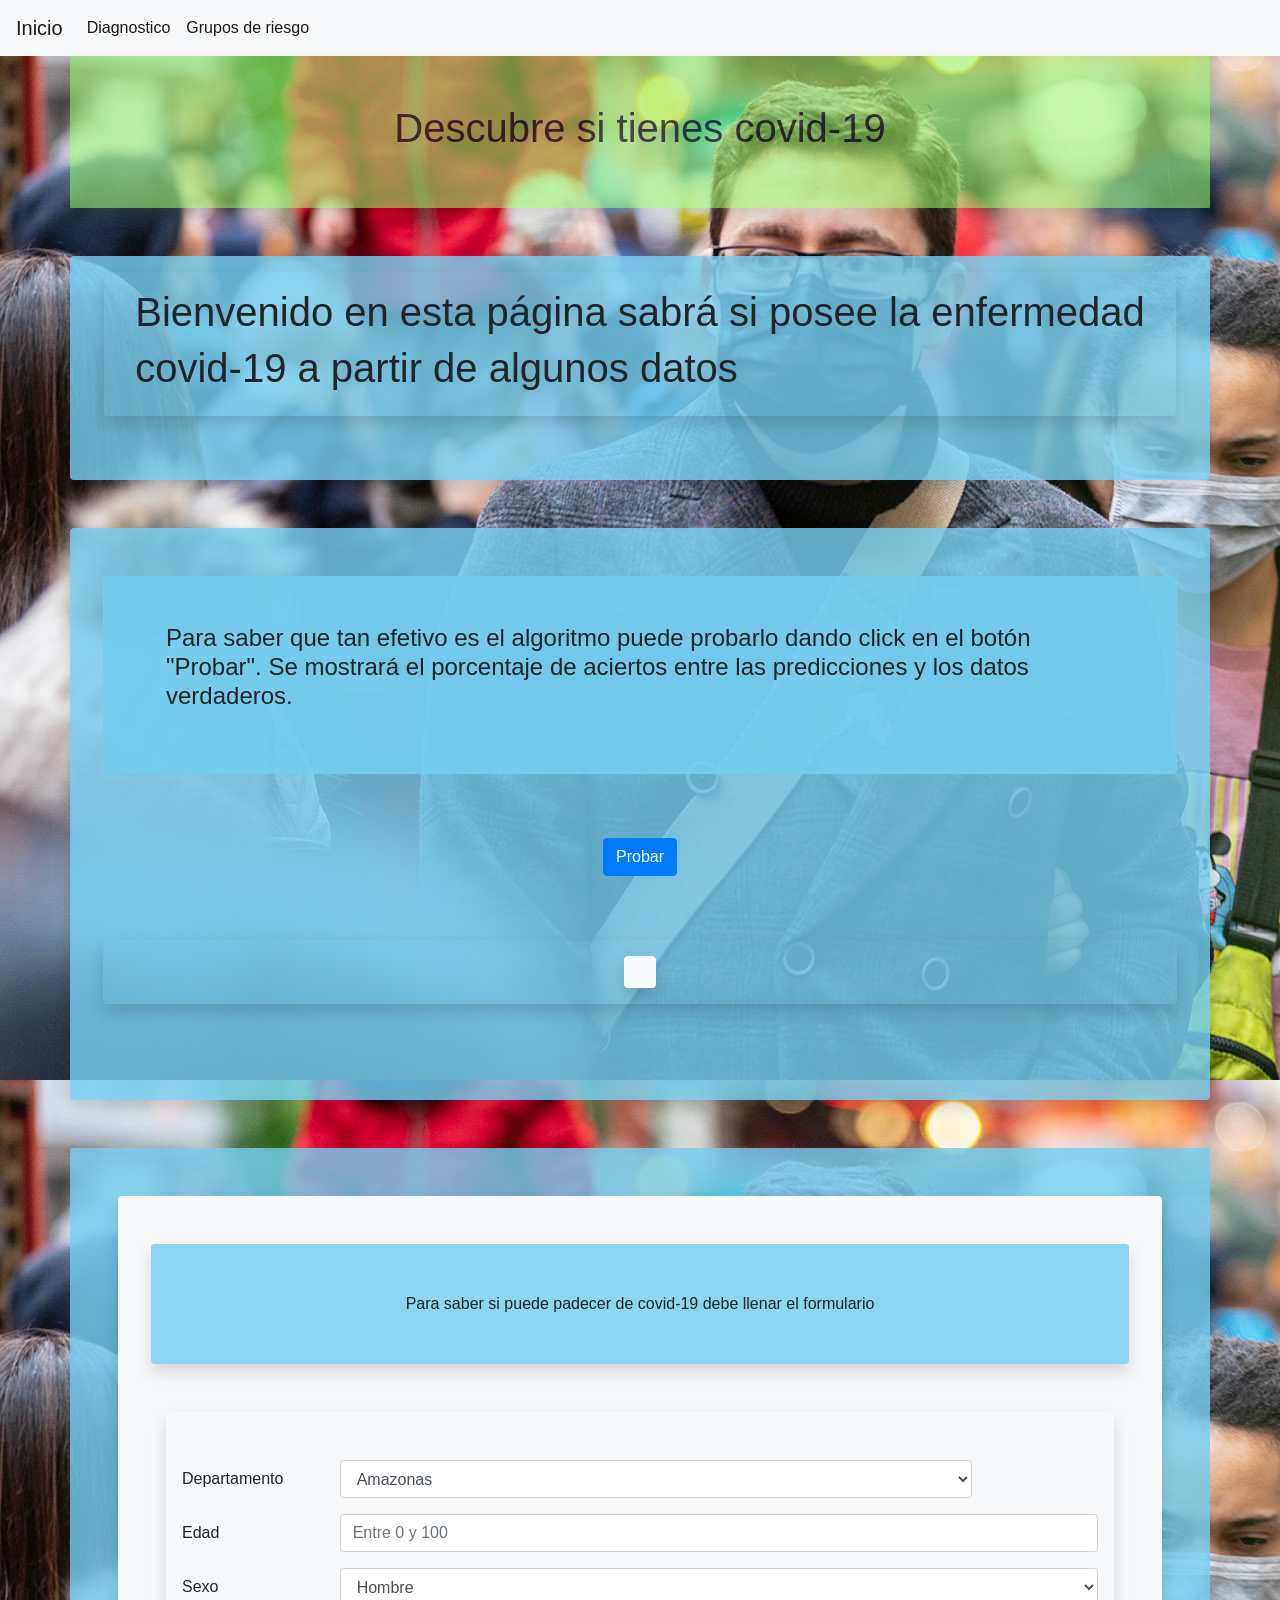
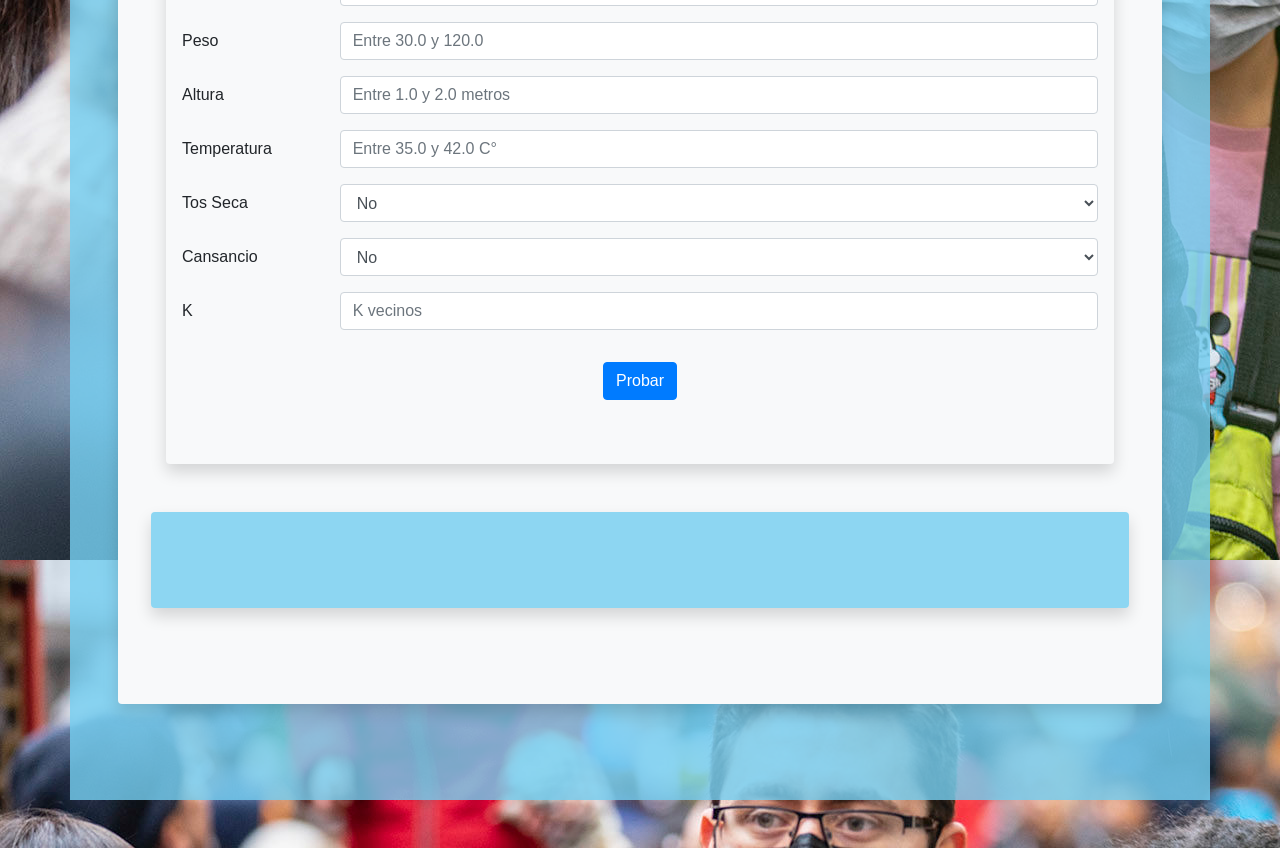
==== Frontend/index.html @ a307c4d5 "fomulario en grupos de riesgo" ====
<!DOCTYPE html>
<html lang="en">

<head>
  <!-- Required meta tags -->
  <meta charset="utf-8" />
  <meta name="viewport" content="width=device-width, initial-scale=1, shrink-to-fit=no" />
  <title>Concurrencia TF</title>

  <!-- Bootstrap CSS -->
  <link rel="stylesheet" href="https://stackpath.bootstrapcdn.com/bootstrap/4.5.0/css/bootstrap.min.css"
    integrity="sha384-9aIt2nRpC12Uk9gS9baDl411NQApFmC26EwAOH8WgZl5MYYxFfc+NcPb1dKGj7Sk" crossorigin="anonymous" />

</head>

<body style="background-image: url('assets/covid.jpg');">
  <nav class="navbar navbar-expand-lg navbar-light bg-light">
    <a class="navbar-brand" href="index.html">Inicio</a>
    <button class="navbar-toggler" type="button" data-toggle="collapse" data-target="#navbarSupportedContent"
      aria-controls="navbarSupportedContent" aria-expanded="false" aria-label="Toggle navigation">
      <span class="navbar-toggler-icon"></span>
    </button>

    <div class="collapse navbar-collapse" id="navbarSupportedContent">
      <ul class="navbar-nav mr-auto">
        <li class="nav-item active">
          <a class="nav-link" href="diagnostico.html">Diagnostico</a>
        </li>
        <li class="nav-item active">
          <a class="nav-link" href="grupos_de_riesgo.html">Grupos de riesgo</a>
        </li>
      </ul>
    </div>
  </nav>
  <div class="container mb-5" style="background: rgba(150, 247, 105, 0.705); opacity: 0.8;">
    <div class="row justify-content-center shadow p-3 mb-5 rounded py-5">
      <div class="col-md-auto">
        <h1>Descubre si tienes covid-19</h1>
      </div>
    </div>
  </div>
  <div class="container">
    <div class="row justify-content-center shadow p-3 mb-5 rounded py-2"
      style="background: rgba(117, 206, 241, 0.815);">
      <div class="col-md-auto justify-content-center shadow p-3 mb-5 rounded py-2">
        <div class="col-md-auto justify-content-center justify-content-center">
          <h1>Bienvenido en esta página sabrá si posee la enfermedad</h1>
        </div>
        <div class="col-md-auto justify-content-center justify-content-center">
          <h1>covid-19 a partir de algunos datos</h1>
        </div>
      </div>
    </div>
  </div>

  <div class="container shadow p-5 mb-5 rounded" style="background: rgba(117, 206, 241, 0.815);">
    <div class="row justify-content-center p-5 mb-5 rounded" style="background: rgba(117, 206, 241, 0.815);">
      <div class="col-md-auto justify-content-center">
        <h4>
          Para saber que tan efetivo es el algoritmo puede probarlo dando
          click en el botón "Probar". Se mostrará el porcentaje de aciertos
          entre las predicciones y los datos verdaderos.
        </h4>
      </div>
      <div class="col-md-auto justify-content-center">
        <h4></h4>
      </div>
    </div>
    <div class="row justify-content-center p-3 mb-5 rounded">
      <button type="submit" class="btn btn-primary" onclick="myFunction()">
        Probar
      </button>
    </div>

    <div class="row justify-content-center shadow p-3 mb-5 rounded">
      <div id="rpta" class="row justify-content-center shadow p-3 rounded bg-light"></div>
    </div>
  </div>

  <div class="container p-5 mb-5" style="background: rgba(117, 206, 241, 0.815);">
    <div class="clo justify-content-center bg-light shadow p-5 mb-5 rounded py-5 px-8">
      <div class="row justify-content-center shadow p-3 mb-5 rounded py-5"
        style="background: rgba(117, 206, 241, 0.815);">
        <div>
          Para saber si puede padecer de covid-19 debe llenar el formulario
        </div>
      </div>

      <div class="col justify-content-center bg-light shadow p-3 mb-5 rounded py-5">
        <div class="form-group row">
          <label class="col-sm-2 col-form-label" for="V1">Departamento</label>
          <div class="col-sm-10">
            <select class="col-sm-10 form-control" id="V1">
              <option value="0.0">Amazonas</option>
              <option value="1.0">Áncash</option>
              <option value="2.0">Apurimac</option>
              <option value="3.0">Arequipa</option>
              <option value="4.0">Ayacucho</option>
              <option value="5.0">Cajamarca</option>
              <option value="6.0">Callao</option>
              <option value="7.0">Cusco</option>
              <option value="8.0">Huancavelica</option>
              <option value="9.0">Huánuco</option>
              <option value="10.0">Ica</option>
              <option value="11.0">Junin</option>
              <option value="12.0">La Libertad</option>
              <option value="13.0">Lambayeque</option>
              <option value="14.0">Lima</option>
              <option value="15.0">Loreto</option>
              <option value="16.0">Madre de Dios</option>
              <option value="17.0">Moquegua</option>
              <option value="18.0">Pasco</option>
              <option value="19.0">Piura</option>
              <option value="20.0">Puno</option>
              <option value="21.0">San Martin</option>
              <option value="22.0">Tacna</option>
              <option value="23.0">Tumbes</option>
              <option value="24.0">Ucayali</option>
            </select>
          </div>
        </div>
        <div class="form-group row">
          <label class="col-sm-2 col-form-label">Edad</label>
          <div class="col-sm-10">
            <input id="V2" type="text" class="form-control" placeholder="Entre 0 y 100" />
          </div>
        </div>
        <div class="form-group row">
          <label class="col-sm-2 col-form-label"> Sexo</label>
          <div class="col-sm-10">
            <select id="V3" class="form-control">
              <option value="0.0">Hombre</option>
              <option value="1.0">Mujer</option>
            </select>
          </div>
        </div>
        <div class="form-group row">
          <label class="col-sm-2 col-form-label">Peso</label>
          <div class="col-sm-10">
            <input id="V4" type="text" class="form-control" placeholder="Entre 30.0 y 120.0" />
          </div>
        </div>
        <div class="form-group row">
          <label class="col-sm-2 col-form-label"> Altura</label>
          <div class="col-sm-10">
            <input id="V5" type="text" class="form-control" placeholder="Entre 1.0 y 2.0 metros" />
          </div>
        </div>
        <div class="form-group row">
          <label class="col-sm-2 col-form-label"> Temperatura</label>
          <div class="col-sm-10">
            <input id="V6" type="text" class="form-control" placeholder="Entre 35.0 y 42.0 C°" />
          </div>
        </div>
        <div class="form-group row">
          <label class="col-sm-2 col-form-label"> Tos Seca</label>
          <div class="col-sm-10">
            <select id="V7" class="form-control">
              <option value="0.0">No</option>
              <option value="1.0">Si</option>
            </select>
          </div>
        </div>
        <div class="form-group row">
          <label class="col-sm-2 col-form-label">Cansancio</label>
          <div class="col-sm-10">
            <select id="V8" class="form-control">
              <option value="0.0">No</option>
              <option value="1.0">Si</option>
            </select>
          </div>
        </div>

        <div class="form-group row">
          <label class="col-sm-2 col-form-label"> K</label>
          <div class="col-sm-10">
            <input id="K" type="text" class="form-control" id="inputPassword" placeholder="K vecinos" />
          </div>
        </div>

        <div class="row justify-content-center py-3">
          <button type="submit" class="justify-content-center btn btn-primary" onclick="myFunctionPost()">
            Probar
          </button>
        </div>
      </div>

      <div id="rptaDos" class="row justify-content-center shadow p-3 mb-5 rounded py-5"
        style="background: rgba(117, 206, 241, 0.815);"></div>
    </div>
  </div>

  <!-- Optional JavaScript -->

  <script type="text/javascript">
    var porcentaje;
    var ana;
    //carousel()

    function myFunctionPost() {
      var res;

      $.ajax({
        type: "POST",
        async: false,
        contentType: "application/json; charset=utf-8",
        dataType: "json",
        url: "http://127.0.0.1:5000/api/covid", //url guarda la ruta hacia donde se hace la peticion
        data: JSON.stringify({
          v1: document.getElementById("V1").value,
          v2: document.getElementById("V2").value,
          v3: document.getElementById("V3").value,
          v4: document.getElementById("V4").value,
          v5: document.getElementById("V5").value,
          v6: document.getElementById("V6").value,
          v7: document.getElementById("V7").value,
          v8: document.getElementById("V8").value,
          kvariable: document.getElementById("K").value,
        }),
        processData: false,
        success: function (datos) {
          //success es una funcion que se utiliza si el servidor retorna informacion
          console.log(datos.devoresultado);
          res = datos.devoresultado;
        },
      });

      var hola = document.getElementById("rptaDos");

      hola.innerHTML = "El resultado es: " + res;
      console.log(hola);
    }

    function myFunction() {
      $.ajax({
        method: "GET",
        async: false,
        global: true,
        dataType: "json",
        url: "http://127.0.0.1:5000/api/covid",
        success: function (result) {
          console.log(result);
          porcentaje = result[result.length - 1].porcentaje;
          console.log();
        },
      });

      Show();
    }

    function Show() {
      var hola = document.getElementById("rpta");

      hola.innerHTML =
        "El " +
        porcentaje +
        "% de los resultados del algoritmo coinsiden con los valores originales";
      console.log(hola);
    }
  </script>

  <!-- jQuery first, then Popper.js, then Bootstrap JS -->
  <script src="js/jquery-3.5.1.min.js"></script>
  <script src="https://cdn.jsdelivr.net/npm/popper.js@1.16.0/dist/umd/popper.min.js"
    integrity="sha384-Q6E9RHvbIyZFJoft+2mJbHaEWldlvI9IOYy5n3zV9zzTtmI3UksdQRVvoxMfooAo"
    crossorigin="anonymous"></script>
  <script src="https://stackpath.bootstrapcdn.com/bootstrap/4.5.0/js/bootstrap.min.js"
    integrity="sha384-OgVRvuATP1z7JjHLkuOU7Xw704+h835Lr+6QL9UvYjZE3Ipu6Tp75j7Bh/kR0JKI"
    crossorigin="anonymous"></script>
</body>

</html>
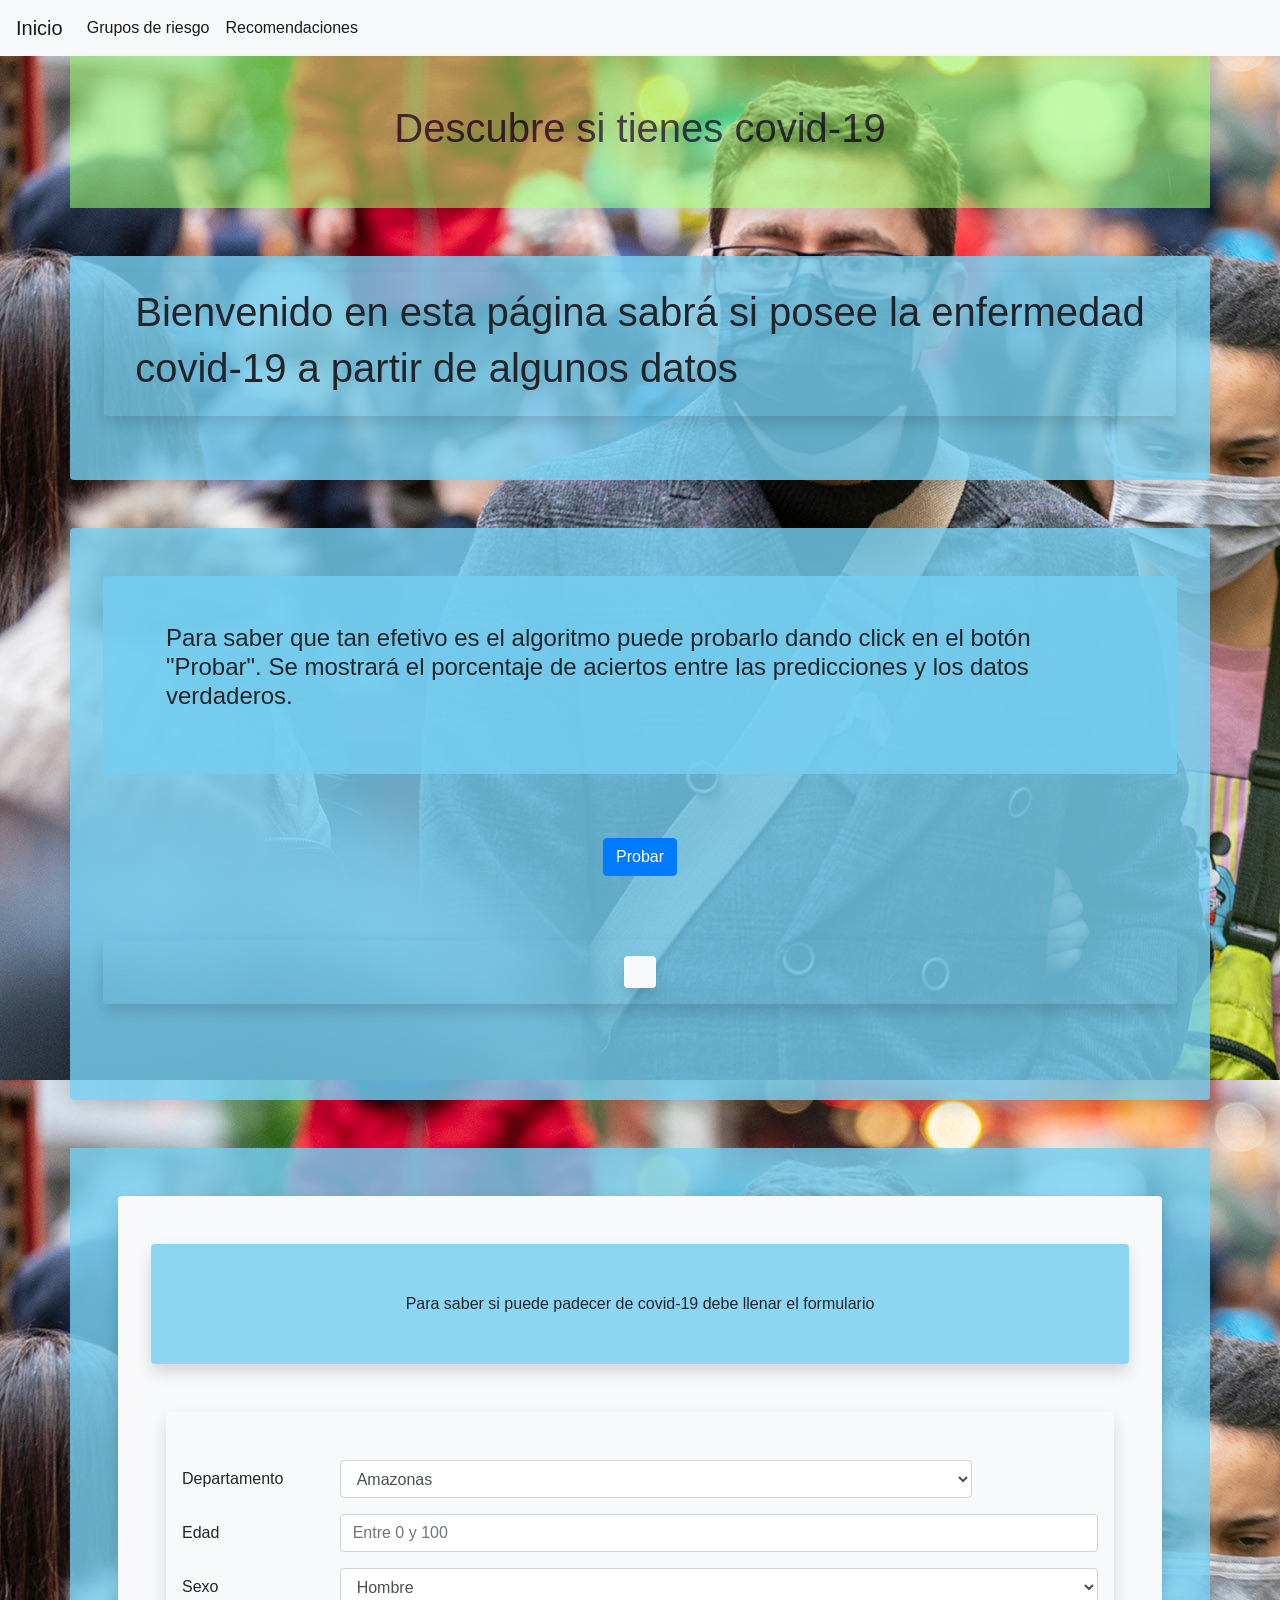
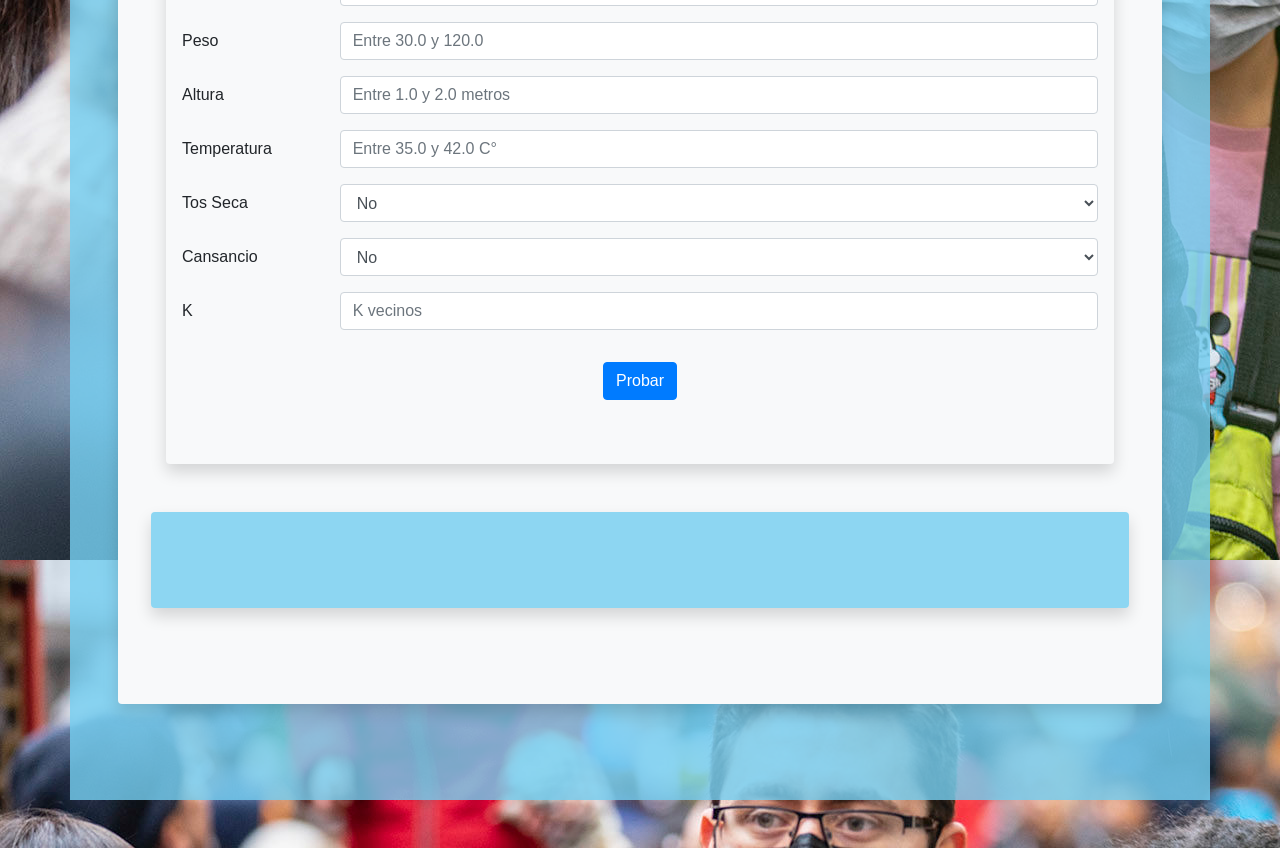
==== commit 5c5d66be: "Mas cambios en el frontend" ====
--- a/Frontend/index.html
+++ b/Frontend/index.html
@@ -24,10 +24,10 @@
     <div class="collapse navbar-collapse" id="navbarSupportedContent">
       <ul class="navbar-nav mr-auto">
         <li class="nav-item active">
-          <a class="nav-link" href="diagnostico.html">Diagnostico</a>
+          <a class="nav-link" href="grupos_de_riesgo.html">Grupos de riesgo</a>
         </li>
         <li class="nav-item active">
-          <a class="nav-link" href="grupos_de_riesgo.html">Grupos de riesgo</a>
+          <a class="nav-link" href="recomendaciones.html">Recomendaciones</a>
         </li>
       </ul>
     </div>
